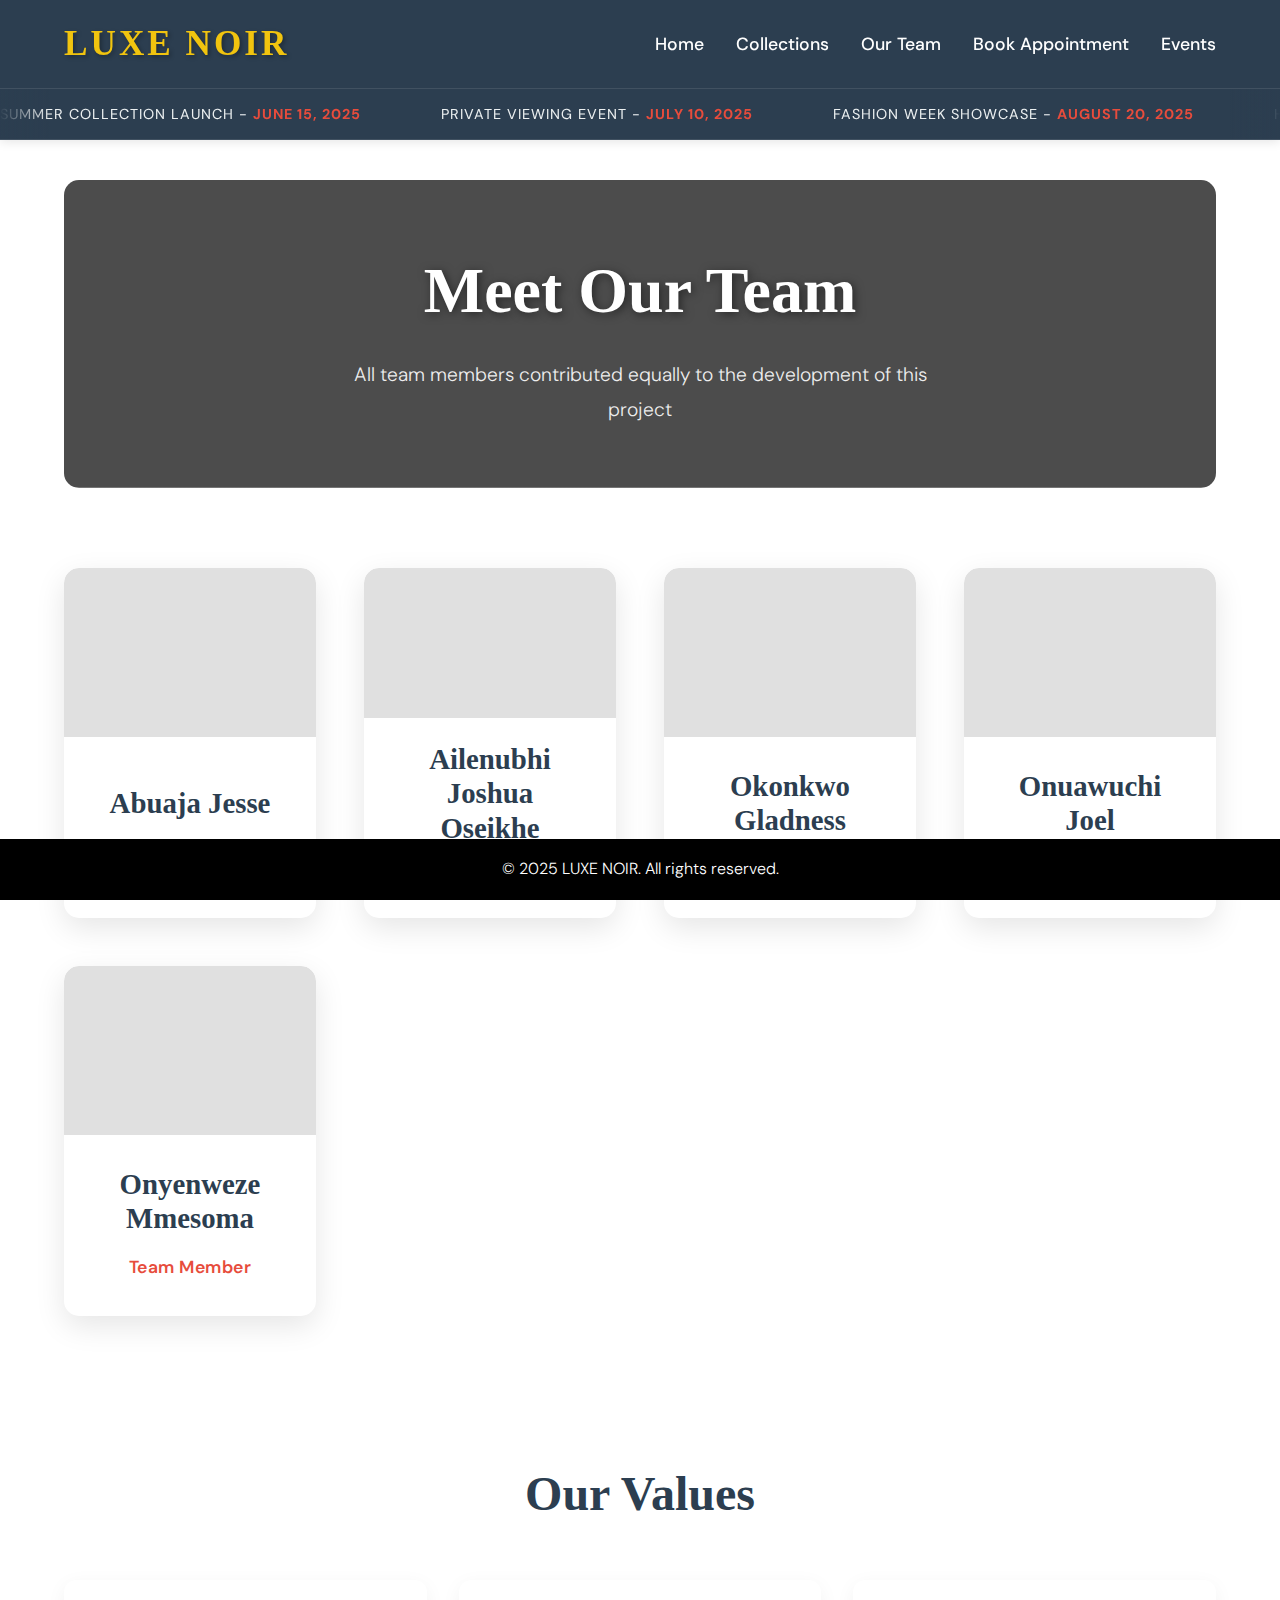
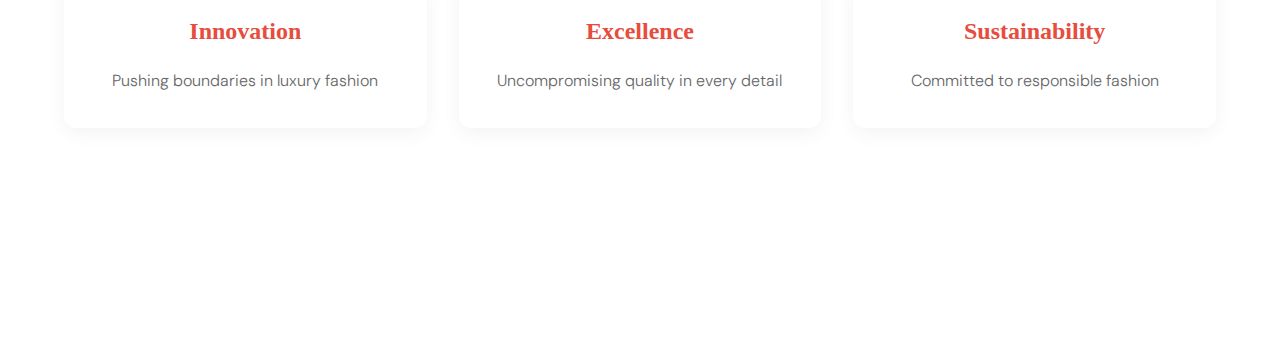
==== pages/trustees.html @ b08c93fd "Chore: Team members name added" ====
<!DOCTYPE html>
<html lang="en">
  <head>
    <meta charset="UTF-8" />
    <meta name="viewport" content="width=device-width, initial-scale=1.0" />
    <title>Our Team - LUXE NOIR</title>
    <link rel="preconnect" href="https://fonts.googleapis.com" />
    <link rel="preconnect" href="https://fonts.gstatic.com" crossorigin />
    <link
      href="https://fonts.googleapis.com/css2?family=DM+Sans:ital,opsz,wght@0,9..40,100..1000;1,9..40,100..1000&family=Playfair:ital,opsz,wght@0,5..1200,300..900;1,5..1200,300..900&display=swap"
      rel="stylesheet"
    />
    <link rel="stylesheet" href="../style.css" />
  </head>
  <body>
    <header>
      <nav>
        <a href="../index.html" class="logo">LUXE NOIR</a>
        <div class="menu-toggle">
          <span></span>
          <span></span>
          <span></span>
        </div>
        <ul class="nav-links">
          <li><a href="../index.html">Home</a></li>
          <li><a href="products.html">Collections</a></li>
          <li><a href="trustees.html">Our Team</a></li>
          <li><a href="appointments.html">Book Appointment</a></li>
          <li><a href="events.html">Events</a></li>
        </ul>
      </nav>
      <div class="ticker">
        <div class="ticker-list">
          <div class="ticker-item">
            Summer Collection Launch - <span>June 15, 2025</span>
          </div>
          <div class="ticker-item">
            Private Viewing Event - <span>July 10, 2025</span>
          </div>
          <div class="ticker-item">
            Fashion Week Showcase - <span>August 20, 2025</span>
          </div>
          <div class="ticker-item">
            Holiday Collection Preview - <span>September 5, 2025</span>
          </div>
          <div class="ticker-item">
            Autumn/Winter Collection - <span>October 1, 2025</span>
          </div>
        </div>
      </div>
    </header>

    <main class="trustees-container">
      <div class="trustees-hero">
        <h1>Meet Our Team</h1>
        <p>
          All team members contributed equally to the development of this
          project
        </p>
      </div>

      <div class="trustees-grid">
        <div class="trustee-card">
          <div class="trustee-image"></div>
          <div class="trustee-info">
            <h3>Abuaja Jesse</h3>
            <p class="title">Team Member</p>
          </div>
        </div>

        <div class="trustee-card">
          <div class="trustee-image"></div>
          <div class="trustee-info">
            <h3>Ailenubhi Joshua Oseikhe</h3>
            <p class="title">Team Member</p>
          </div>
        </div>

        <div class="trustee-card">
          <div class="trustee-image"></div>
          <div class="trustee-info">
            <h3>Okonkwo Gladness</h3>
            <p class="title">Team Member</p>
          </div>
        </div>

        <div class="trustee-card">
          <div class="trustee-image"></div>
          <div class="trustee-info">
            <h3>Onuawuchi Joel</h3>
            <p class="title">Team Member</p>
          </div>
        </div>

        <div class="trustee-card">
          <div class="trustee-image"></div>
          <div class="trustee-info">
            <h3>Onyenweze Mmesoma</h3>
            <p class="title">Team Member</p>
          </div>
        </div>
      </div>

      <div class="values-section">
        <h2>Our Values</h2>
        <div class="values-grid">
          <div class="value-card">
            <h3>Innovation</h3>
            <p>Pushing boundaries in luxury fashion</p>
          </div>
          <div class="value-card">
            <h3>Excellence</h3>
            <p>Uncompromising quality in every detail</p>
          </div>
          <div class="value-card">
            <h3>Sustainability</h3>
            <p>Committed to responsible fashion</p>
          </div>
        </div>
      </div>
    </main>

    <footer>
      <p>&copy; 2025 LUXE NOIR. All rights reserved.</p>
    </footer>

    <script src="../scripts/main.js"></script>
  </body>
</html>
---- style.css ----
/* Reset and Base Styles */
* {
  margin: 0;
  padding: 0;
  box-sizing: border-box;
}

body {
  font-family: "DM Sans", sans-serif;
  line-height: 1.6;
  color: #333;
}

/* Color Variables */
:root {
  --primary: #2c3e50;
  --accent: #e74c3c;
  --gold: #f1c40f;
  --light: #ecf0f1;
  --dark: #2c3e50;
  --gradient: linear-gradient(135deg, #e74c3c, #f1c40f);
}

/* Typography */
h1,
h2,
h3,
.logo {
  font-family: "Playfair Display", serif;
  font-weight: 700;
  font-style: normal;
}

p {
  font-family: "DM Sans", sans-serif;
  font-weight: 300;
  line-height: 1.8;
}

/* Navigation */
header {
  background: var(--primary);
  color: #fff;
  position: fixed;
  width: 100%;
  top: 0;
  z-index: 1000;
  box-shadow: 0 2px 10px rgba(0, 0, 0, 0.1);
}

nav {
  display: flex;
  justify-content: space-between;
  align-items: center;
  padding: 1rem 5%;
}

.logo {
  font-family: "Playfair Display", serif;
  font-size: 2.2rem;
  font-weight: 800;
  letter-spacing: 3px;
  text-transform: uppercase;
  color: var(--gold);
  text-shadow: 2px 2px 4px rgba(0, 0, 0, 0.3);
  text-decoration: none;
}

.nav-links {
  display: flex;
  list-style: none;
}

.nav-links li {
  margin-left: 2rem;
}

.nav-links a {
  font-family: "DM Sans", sans-serif;
  font-weight: 500;
  font-size: 1.1rem;
  color: #fff;
  text-decoration: none;
  transition: color 0.3s;
}

.nav-links a:hover {
  color: var(--accent);
}

/* Better Marquee */
.marquee-container {
  background: var(--dark);
  padding: 12px 0;
  border-top: 1px solid rgba(255, 255, 255, 0.1);
  border-bottom: 1px solid rgba(255, 255, 255, 0.1);
  overflow: hidden;
  width: 100%;
}

.marquee-content {
  display: flex;
  gap: 2rem;
  animation: scroll 40s linear infinite;
  white-space: nowrap;
}

.marquee-item {
  color: var(--light);
  padding: 0 1rem;
  font-size: 0.9rem;
  text-transform: uppercase;
  letter-spacing: 1px;
  flex-shrink: 0;
}

.marquee-item span {
  color: var(--accent);
  font-weight: bold;
}

@keyframes scroll {
  0% {
    transform: translateX(0);
  }
  100% {
    transform: translateX(-50%);
  }
}

/* Pause animation on hover */
.marquee-content:hover {
  animation-play-state: paused;
}

/* Mobile Navigation */
.menu-toggle {
  display: none;
  flex-direction: column;
  cursor: pointer;
  padding: 10px;
}

.menu-toggle span {
  width: 25px;
  height: 2px;
  background: #fff;
  margin: 2px 0;
  transition: 0.4s;
}

/* Hero Section */
.hero {
  height: 100vh;
  background: linear-gradient(rgba(0, 0, 0, 0.5), rgba(0, 0, 0, 0.5)),
    url("../images/hero-bg.jpg");
  background-size: cover;
  background-position: center;
  display: flex;
  align-items: center;
  justify-content: center;
  text-align: center;
  color: #fff;
}

.hero-content {
  padding: 2rem;
}

.hero-content h1 {
  font-size: 5rem;
  font-weight: 800;
  /* font-style: italic; */
  line-height: 1.2;
  text-shadow: 2px 2px 15px rgba(0, 0, 0, 0.6);
  margin-bottom: 1rem;
}

.hero-content p {
  font-size: 1.5rem;
  font-weight: 300;
  margin-bottom: 2rem;
}

.cta-button {
  display: inline-block;
  padding: 1rem 2rem;
  background: var(--gradient);
  color: white;
  text-decoration: none;
  border-radius: 25px;
  transition: transform 0.3s ease;
  font-family: "DM Sans", sans-serif;
  font-weight: 600;
}

.cta-button:hover {
  transform: translateY(-2px);
  box-shadow: 0 5px 15px rgba(0, 0, 0, 0.2);
}

/* Footer */
footer {
  background: #000;
  color: #fff;
  text-align: center;
  padding: 1rem;
  position: fixed;
  bottom: 0;
  width: 100%;
}

/* Updated animations */
@keyframes marquee {
  0% {
    transform: translateX(0);
  }
  100% {
    transform: translateX(-100%);
  }
}

/* Products Page */
.products-container {
  padding: 120px 8% 100px;
  max-width: 1800px;
  margin: 60px auto;
}

.products-hero {
  text-align: center;
  margin-bottom: 60px;
  padding: 80px 20px;
  background: linear-gradient(rgba(0, 0, 0, 0.7), rgba(0, 0, 0, 0.7)),
    url("https://images.pexels.com/photos/1755385/pexels-photo-1755385.jpeg");
  background-size: cover;
  background-position: center;
  color: white;
  border-radius: 15px;
}

.products-hero h1 {
  font-size: 4rem;
  margin-bottom: 1rem;
  text-shadow: 2px 2px 10px rgba(0, 0, 0, 0.5);
}

.products-hero p {
  font-size: 1.2rem;
  max-width: 600px;
  margin: 0 auto;
  opacity: 0.9;
}

.product-grid {
  display: grid;
  grid-template-columns: repeat(3, 1fr);
  gap: 3rem;
  margin: 2rem 0 4rem;
}

.product-card {
  position: relative;
  overflow: hidden;
  border-radius: 12px;
  background: white;
  transition: all 0.3s ease;
  box-shadow: 0 8px 20px rgba(0, 0, 0, 0.1);
  display: flex;
  flex-direction: column;
}

.product-image {
  height: 400px;
  background-size: cover;
  background-position: center;
  transition: transform 0.3s ease;
  position: relative;
}

.product-badge {
  position: absolute;
  top: 20px;
  left: 20px;
  background: var(--accent);
  color: white;
  padding: 0.5rem 1rem;
  border-radius: 25px;
  font-size: 0.9rem;
  font-weight: 600;
}

.product-info {
  background: white;
  color: var(--dark);
  flex-grow: 1;
  display: flex;
  flex-direction: column;
  padding: 2rem;
}

.product-info h3 {
  font-family: "Playfair Display", serif;
  font-weight: 600;
  font-size: 1.8rem;
  margin-bottom: 1rem;
}

.product-info p {
  color: #666;
  margin-bottom: 1rem;
}

.product-footer {
  margin-top: auto;
  display: flex;
  justify-content: flex-start;
  align-items: center;
  padding-top: 1.5rem;
  border-top: 1px solid #eee;
}

.price {
  color: var(--accent);
  font-weight: 600;
  font-size: 1.2rem;
}

.product-btn {
  background: var(--gradient);
  color: white;
  padding: 0.8rem 1.5rem;
  border-radius: 25px;
  text-decoration: none;
  font-weight: 600;
  transition: transform 0.3s ease;
  font-size: 0.9rem;
}

.product-btn:hover {
  transform: translateY(-2px);
  box-shadow: 0 5px 15px rgba(0, 0, 0, 0.2);
}

.collection-cta {
  text-align: center;
  padding: 4rem;
  background: var(--dark);
  color: white;
  border-radius: 15px;
  margin-top: 4rem;
}

.collection-cta h2 {
  font-size: 2.5rem;
  margin-bottom: 1rem;
}

.collection-cta p {
  margin-bottom: 2rem;
  font-size: 1.1rem;
  opacity: 0.9;
}

/* Trustees Page */
.trustees-container {
  padding: 120px 5% 100px;
  margin: 60px auto;
}

.trustees-hero {
  text-align: center;
  margin-bottom: 80px;
  padding: 60px 20px;
  background: linear-gradient(rgba(0, 0, 0, 0.7), rgba(0, 0, 0, 0.7)),
    url("https://images.pexels.com/photos/3184465/pexels-photo-3184465.jpeg");
  background-size: cover;
  background-position: center;
  color: white;
  border-radius: 15px;
}

.trustees-hero h1 {
  font-size: 4rem;
  margin-bottom: 1rem;
  text-shadow: 2px 2px 10px rgba(0, 0, 0, 0.5);
}

.trustees-hero p {
  font-size: 1.2rem;
  max-width: 600px;
  margin: 0 auto;
  opacity: 0.9;
}

.trustees-grid {
  display: grid;
  grid-template-columns: repeat(5, 1fr);
  gap: 3rem;
  margin: 0 auto 80px;
}

.trustee-card {
  background: white;
  border-radius: 15px;
  overflow: hidden;
  box-shadow: 0 10px 30px rgba(0, 0, 0, 0.1);
  transition: transform 0.3s ease, box-shadow 0.3s ease;
  display: flex;
  flex-direction: column;
  height: 350px;
}

.trustee-card:hover {
  transform: translateY(-10px);
  box-shadow: 0 15px 40px rgba(0, 0, 0, 0.2);
}

.trustee-image {
  width: 100%;
  height: 200px;
  overflow: hidden;
  border-radius: 15px 15px 0 0;
  background-color: #e0e0e0;
}

.trustee-info {
  padding: 2rem;
  text-align: center;
  display: flex;
  flex-direction: column;
  justify-content: flex-start;
  flex: 1;
  height: 200px;
}

.trustee-info h3 {
  font-size: 1.8rem;
  margin-bottom: 1rem;
  color: var(--dark);
  line-height: 1.2;
  min-height: 2.4em;
  display: flex;
  align-items: center;
  justify-content: center;
}

.trustee-info .title {
  color: var(--accent);
  font-weight: 600;
  font-size: 1.1rem;
  letter-spacing: 0.5px;
  margin-top: auto;
}

.values-section {
  text-align: center;
  padding: 60px 0;
}

.values-section h2 {
  font-size: 3rem;
  margin-bottom: 3rem;
  color: var(--dark);
}

.values-grid {
  display: grid;
  grid-template-columns: repeat(auto-fit, minmax(250px, 1fr));
  gap: 2rem;
}

.value-card {
  padding: 2rem;
  background: white;
  border-radius: 12px;
  box-shadow: 0 5px 20px rgba(0, 0, 0, 0.05);
  transition: transform 0.3s ease;
}

.value-card:hover {
  transform: translateY(-5px);
}

.value-card h3 {
  color: var(--accent);
  margin-bottom: 1rem;
  font-size: 1.5rem;
}

.value-card p {
  color: #666;
}

@media (max-width: 1600px) {
  .trustees-grid {
    grid-template-columns: repeat(4, 1fr);
  }
}

@media (max-width: 1200px) {
  .trustees-grid {
    grid-template-columns: repeat(3, 1fr);
  }
}

@media (max-width: 992px) {
  .trustees-grid {
    grid-template-columns: repeat(2, 1fr);
  }
}

@media (max-width: 768px) {
  .trustees-hero h1 {
    font-size: 2.8rem;
  }

  .trustees-grid {
    grid-template-columns: 1fr;
    max-width: 400px;
  }

  .trustee-image {
    height: 200px;
  }

  .trustee-info h3 {
    font-size: 1.6rem;
    min-height: 2em;
  }

  .trustee-card {
    height: 300px;
  }
}

/* Appointments Page */
.appointment-container {
  padding: 120px 5% 60px;
  max-width: 1200px;
  margin: 60px auto;
}

.appointment-hero {
  text-align: center;
  margin-bottom: 60px;
  padding: 80px 20px;
  background: linear-gradient(rgba(0, 0, 0, 0.7), rgba(0, 0, 0, 0.7)),
    url("https://images.pexels.com/photos/1755385/pexels-photo-1755385.jpeg");
  background-size: cover;
  background-position: center;
  color: white;
  border-radius: 15px;
}

.appointment-hero h1 {
  font-size: 4rem;
  margin-bottom: 1rem;
  text-shadow: 2px 2px 10px rgba(0, 0, 0, 0.5);
}

.appointment-hero p {
  font-size: 1.2rem;
  opacity: 0.9;
}

.appointment-wrapper {
  background: white;
  border-radius: 15px;
  box-shadow: 0 10px 30px rgba(0, 0, 0, 0.1);
  overflow: hidden;
}

.appointment-form {
  background: #fff;
  padding: 3rem;
  position: relative;
  max-width: 800px;
  margin: 0 auto;
}

.form-header {
  text-align: center;
  margin-bottom: 3rem;
}

.form-header h2 {
  font-size: 2rem;
  margin-bottom: 0.5rem;
  color: var(--dark);
  font-family: "Playfair Display", serif;
}

.form-header p {
  color: #666;
  font-size: 1.1rem;
}

.form-group {
  margin-bottom: 1.5rem;
  position: relative;
}

.form-group label {
  display: block;
  margin-bottom: 0.8rem;
  font-weight: 500;
  color: var(--dark);
  font-size: 0.95rem;
  letter-spacing: 0.5px;
}

.form-group input:not([type="submit"]),
.form-group select,
.form-group textarea {
  width: 100%;
  padding: 1rem 1.2rem;
  border: 2px solid #eee;
  border-radius: 8px;
  font-size: 1rem;
  transition: border-color 0.3s;
  background: #f8f9fa;
  color: var(--dark);
  font-family: "DM Sans", sans-serif;
}

.form-group input:focus,
.form-group select:focus,
.form-group textarea:focus {
  outline: none;
  border-color: var(--accent);
  background: white;
  box-shadow: 0 0 0 4px rgba(231, 76, 60, 0.1);
}

.form-group select {
  appearance: none;
  background-image: url("data:image/svg+xml,%3Csvg xmlns='http://www.w3.org/2000/svg' width='24' height='24' viewBox='0 0 24 24' fill='none' stroke='%232c3e50' stroke-width='2' stroke-linecap='round' stroke-linejoin='round'%3E%3Cpolyline points='6 9 12 15 18 9'%3E%3C/polyline%3E%3C/svg%3E");
  background-repeat: no-repeat;
  background-position: right 1rem center;
  background-size: 1em;
  padding-right: 2.5rem;
}

.form-group textarea {
  min-height: 120px;
  resize: vertical;
}

.form-group input.error,
.form-group select.error {
  border-color: #e74c3c;
  background: #fff8f8;
}

.error-message {
  color: #e74c3c;
  font-size: 0.85rem;
  margin-top: 0.3rem;
  display: block;
  font-weight: 500;
}

.submit-btn {
  background: var(--gradient);
  color: white;
  padding: 1.2rem 2.5rem;
  border: none;
  cursor: pointer;
  width: 100%;
  border-radius: 25px;
  font-weight: 600;
  text-transform: uppercase;
  letter-spacing: 1px;
  transition: all 0.3s ease;
  font-family: "DM Sans", sans-serif;
  font-size: 1rem;
  margin-top: 2rem;
  position: relative;
  overflow: hidden;
}

.submit-btn:hover {
  transform: translateY(-2px);
  box-shadow: 0 7px 20px rgba(231, 76, 60, 0.3);
}

.submit-btn:active {
  transform: translateY(0);
  box-shadow: 0 3px 10px rgba(231, 76, 60, 0.2);
}

.submit-btn::after {
  content: "";
  position: absolute;
  top: 50%;
  left: 50%;
  width: 120%;
  height: 120%;
  background: rgba(255, 255, 255, 0.2);
  transform: translate(-50%, -50%) scale(0);
  border-radius: 50%;
  transition: transform 0.5s;
}

.submit-btn:active::after {
  transform: translate(-50%, -50%) scale(1);
  opacity: 0;
}

/* Modal Styles */
.modal {
  display: none;
  position: fixed;
  top: 0;
  left: 0;
  width: 100%;
  height: 100%;
  background: rgba(0, 0, 0, 0.5);
  justify-content: center;
  align-items: center;
  z-index: 1000;
}

.modal-content {
  background: white;
  padding: 3rem;
  border-radius: 15px;
  text-align: center;
  max-width: 500px;
  width: 90%;
  position: relative;
}

.success-icon {
  width: 80px;
  height: 80px;
  background: var(--accent);
  color: white;
  border-radius: 50%;
  display: flex;
  align-items: center;
  justify-content: center;
  font-size: 2.5rem;
  margin: 0 auto 1.5rem;
}

.modal-content h2 {
  font-size: 2rem;
  margin-bottom: 1rem;
  color: var(--dark);
}

.modal-content p {
  color: #666;
  margin-bottom: 2rem;
}

.close-modal {
  background: var(--dark);
  color: white;
  border: none;
  padding: 1rem 2rem;
  border-radius: 25px;
  cursor: pointer;
  font-weight: 600;
  transition: all 0.3s;
}

.close-modal:hover {
  background: var(--accent);
  transform: translateY(-2px);
}

/* Events Page */
.events-container {
  padding: 120px 5% 60px;
  margin: 60px auto;
  max-width: 1400px;
}

.events-hero {
  text-align: center;
  margin-bottom: 80px;
  padding: 80px 20px;
  background: linear-gradient(rgba(0, 0, 0, 0.7), rgba(0, 0, 0, 0.7)),
    url("https://images.pexels.com/photos/1755383/pexels-photo-1755383.jpeg");
  background-size: cover;
  background-position: center;
  color: white;
  border-radius: 15px;
}

.events-hero h1 {
  font-size: 4rem;
  margin-bottom: 1rem;
  text-shadow: 2px 2px 10px rgba(0, 0, 0, 0.5);
}

.events-hero p {
  font-size: 1.2rem;
  max-width: 600px;
  margin: 0 auto;
  opacity: 0.9;
}

.events-grid {
  display: grid;
  grid-template-columns: repeat(auto-fit, minmax(300px, 1fr));
  gap: 3rem;
  margin-top: 2rem;
  margin-bottom: 3rem;
}

.event-card {
  background: #fff;
  border-radius: 15px;
  overflow: hidden;
  box-shadow: 0 2px 10px rgba(0, 0, 0, 0.1);
  transition: transform 0.3s ease, box-shadow 0.3s ease;
  display: flex;
  flex-direction: column;
  height: 100%;
}

.event-card:hover {
  transform: translateY(-10px);
  box-shadow: 0 15px 40px rgba(0, 0, 0, 0.2);
}

.event-image {
  position: relative;
  height: 280px;
  overflow: hidden;
}

.event-image img {
  width: 100%;
  height: 100%;
  object-fit: cover;
  transition: transform 0.3s ease;
}

.event-card:hover .event-image img {
  transform: scale(1.05);
}

.event-date-badge {
  position: absolute;
  top: 20px;
  right: 20px;
  background: var(--accent);
  color: white;
  padding: 0.5rem 1rem;
  border-radius: 25px;
  font-weight: 600;
  font-size: 0.9rem;
}

.event-info {
  padding: 2rem;
  display: flex;
  flex-direction: column;
  flex-grow: 1;
  justify-content: space-between;
}

.event-info h3 {
  font-size: 1.8rem;
  margin-bottom: 0.75rem;
  color: var(--dark);
  line-height: 1.2;
}

.event-date {
  color: #666;
  margin-bottom: 0.75rem;
  font-weight: 500;
  font-size: 0.95rem;
}

.event-location {
  color: var(--accent);
  font-weight: 500;
  margin-bottom: 1.25rem;
  font-size: 0.95rem;
}

.event-description {
  color: #666;
  margin-bottom: 2rem;
  line-height: 1.6;
  font-size: 0.95rem;
}

.event-button {
  background: var(--gradient);
  color: white;
  padding: 1rem 2rem;
  text-decoration: none;
  display: inline-block;
  border-radius: 25px;
  font-weight: 600;
  text-transform: uppercase;
  letter-spacing: 1px;
  transition: transform 0.3s ease;
  text-align: center;
  font-size: 0.9rem;
  margin-top: auto;
}

.event-button:hover {
  transform: translateY(-2px);
  box-shadow: 0 5px 15px rgba(0, 0, 0, 0.2);
}

/* Timeline Section */
.upcoming-events {
  margin-top: 60px;
  padding-top: 60px;
  border-top: 1px solid #eee;
}

.upcoming-events h2 {
  text-align: center;
  font-size: 3rem;
  margin-bottom: 3rem;
  color: var(--dark);
}

.events-timeline {
  max-width: 800px;
  margin: 0 auto;
}

.timeline-item {
  display: flex;
  gap: 2rem;
  margin-bottom: 2rem;
  padding: 2rem;
  background: white;
  border-radius: 12px;
  box-shadow: 0 5px 20px rgba(0, 0, 0, 0.05);
  transition: transform 0.3s ease;
  align-items: center;
}

.timeline-item:hover {
  transform: translateX(10px);
}

.timeline-date {
  font-size: 1.2rem;
  font-weight: 600;
  color: var(--accent);
  min-width: 100px;
  text-align: center;
}

.timeline-content {
  flex-grow: 1;
  display: flex;
  flex-direction: column;
  gap: 0.5rem;
}

.timeline-content h3 {
  font-size: 1.4rem;
  margin-bottom: 0.5rem;
  color: var(--dark);
}

.timeline-content p {
  color: #666;
  margin-bottom: 1rem;
  font-size: 0.95rem;
}

.timeline-button {
  color: var(--accent);
  text-decoration: none;
  font-weight: 600;
  transition: color 0.3s;
  margin-top: 0.5rem;
  display: inline-block;
}

.timeline-button:hover {
  color: var(--dark);
}

/* Updated Responsive Design */
@media (max-width: 768px) {
  .menu-toggle {
    display: flex;
  }

  .nav-links {
    display: none;
    position: absolute;
    top: 100%;
    left: 0;
    right: 0;
    background: var(--primary);
    flex-direction: column;
    padding: 1rem 0;
    box-shadow: 0 2px 10px rgba(0, 0, 0, 0.1);
  }

  .nav-links.active {
    display: flex;
  }

  .nav-links li {
    margin: 0;
    text-align: center;
  }

  .nav-links a {
    display: block;
    padding: 1rem;
  }

  .menu-toggle span.rotate-45 {
    transform: rotate(45deg) translate(5px, 5px);
  }

  .menu-toggle span.opacity-0 {
    opacity: 0;
  }

  .menu-toggle span.rotate-negative-45 {
    transform: rotate(-45deg) translate(5px, -5px);
  }

  .hero-content h1 {
    font-size: 3.2rem;
  }

  .product-grid,
  .trustees-grid,
  .events-grid {
    grid-template-columns: 1fr;
  }

  .product-card,
  .trustee-card,
  .event-card {
    margin: 0 1rem;
  }

  .appointment-container {
    padding: 120px 1rem 60px;
    margin: 60px auto;
  }

  .marquee-item {
    font-size: 0.8rem;
    animation: scroll 20s linear infinite;
  }

  .events-grid {
    gap: 2rem;
  }

  .event-image {
    height: 250px;
  }

  .event-info {
    padding: 1.5rem;
  }

  .event-info h3 {
    font-size: 1.6rem;
  }

  .timeline-item {
    flex-direction: column;
    text-align: center;
    gap: 1rem;
  }

  .timeline-date {
    min-width: auto;
    margin-bottom: 0.5rem;
  }
}

/* Remove old marquee styles and update ticker styles */
.ticker {
  background: var(--dark);
  padding: 12px 0;
  overflow: hidden;
  border-top: 1px solid rgba(255, 255, 255, 0.1);
  border-bottom: 1px solid rgba(255, 255, 255, 0.1);
  position: relative;
}

.ticker::before,
.ticker::after {
  content: "";
  position: absolute;
  top: 0;
  width: 50px;
  height: 100%;
  z-index: 2;
}

.ticker::before {
  left: 0;
  background: linear-gradient(to right, var(--dark), transparent);
}

.ticker::after {
  right: 0;
  background: linear-gradient(to left, var(--dark), transparent);
}

.ticker-list {
  display: inline-flex;
  gap: 40px;
  animation: none; /* Animation will be added via JavaScript */
  white-space: nowrap;
  will-change: transform;
  transform: translateZ(0);
}

.ticker-item {
  color: var(--light);
  font-size: 0.9rem;
  text-transform: uppercase;
  letter-spacing: 1px;
  padding-right: 40px;
  transition: color 0.3s ease;
  font-family: "DM Sans", sans-serif;
}

.ticker-item span {
  color: var(--accent);
  font-weight: bold;
  transition: color 0.3s ease;
}

.ticker-item:hover {
  color: var(--gold);
}

.ticker-item:hover span {
  color: #fff;
}

@keyframes ticker {
  0% {
    transform: translateX(0);
  }
  100% {
    transform: translateX(-50%);
  }
}

/* Pause on hover */
.ticker:hover .ticker-list {
  animation-play-state: paused;
  cursor: pointer;
}

/* Mobile responsiveness */
@media (max-width: 768px) {
  .ticker-item {
    font-size: 0.8rem;
  }

  .ticker-list {
    animation-duration: 35s;
  }

  .ticker::before,
  .ticker::after {
    width: 30px;
  }
}

/* Carousel Styles */
.carousel {
  position: relative;
  width: 100%;
  height: 100vh;
  overflow: hidden;
}

.carousel-inner {
  height: 100%;
  width: 100%;
}

.carousel-slide {
  position: absolute;
  top: 0;
  left: 0;
  width: 100%;
  height: 100%;
  opacity: 0;
  transition: opacity 0.5s ease-in-out;
}

.carousel-slide.active {
  opacity: 1;
}

.carousel-slide img {
  width: 100%;
  height: 100%;
  object-fit: cover;
}

.carousel-content {
  position: absolute;
  top: 50%;
  left: 50%;
  transform: translate(-50%, -50%);
  text-align: center;
  color: white;
  z-index: 1;
  background: rgba(0, 0, 0, 0.5);
  padding: 3rem;
  border-radius: 8px;
  backdrop-filter: blur(5px);
  width: 90%;
  max-width: 800px;
  border: 1px solid rgba(255, 255, 255, 0.1);
}

.carousel-content h1 {
  font-size: 4.5rem;
  /* font-style: italic; */
  font-weight: 700;
  letter-spacing: 2px;
  margin-bottom: 1rem;
  text-shadow: 2px 4px 15px rgba(0, 0, 0, 0.7);
}

.carousel-content p {
  font-size: 1.5rem;
  font-family: "DM Sans", sans-serif;
  font-weight: 300;
  margin-bottom: 2rem;
  text-shadow: 1px 2px 10px rgba(0, 0, 0, 0.6);
  letter-spacing: 0.5px;
}

.carousel-btn {
  position: absolute;
  top: 50%;
  width: 60px;
  height: 60px;
  transform: translateY(-50%);
  background: rgba(0, 0, 0, 0.5);
  color: white;
  border: none;
  cursor: pointer;
  font-size: 1.5rem;
  transition: background 0.3s;
  border-radius: 100%;
  font-family: "Playfair Display", serif;
  display: flex;
  justify-content: center;
  align-items: center;
}

.carousel-btn:hover {
  background: rgba(0, 0, 0, 0.8);
}

.carousel-btn.prev {
  left: 1rem;
}

.carousel-btn.next {
  right: 1rem;
}

@media (max-width: 768px) {
  .carousel-btn {
    width: 45px;
    height: 45px;
    font-size: 1.2rem;
    background: rgba(0, 0, 0, 0.7);
    backdrop-filter: blur(4px);
  }

  .carousel-btn.prev {
    left: 0.5rem;
  }

  .carousel-btn.next {
    right: 0.5rem;
  }
}

@media (max-width: 480px) {
  .carousel-btn {
    bottom: 1rem;
    top: auto;
    transform: none;
  }

  .carousel-btn.prev {
    left: 30%;
  }

  .carousel-btn.next {
    right: 30%;
  }
}

/* Featured Collections */
.featured-collections {
  padding: 5rem 5%;
  background: var(--light);
  font-family: "Playfair Display", serif;
}

.featured-collections h2 {
  /* font-style: italic; */
  font-size: 4rem;
  margin-bottom: 4rem;
  position: relative;
  font-family: "Playfair Display", serif;
}

.featured-collections h2::after {
  content: "";
  position: absolute;
  bottom: -20px;
  left: 50%;
  transform: translateX(-50%);
  width: 100px;
  height: 2px;
  background: var(--accent);
}

.collection-grid {
  display: grid;
  grid-template-columns: repeat(auto-fit, minmax(300px, 1fr));
  gap: 2rem;
}

.collection-card {
  position: relative;
  overflow: hidden;
  border-radius: 8px;
  box-shadow: 0 5px 15px rgba(0, 0, 0, 0.1);
  transition: transform 0.3s;
}

.collection-card:hover {
  transform: translateY(-10px);
}

.collection-card img {
  width: 100%;
  height: 400px;
  object-fit: cover;
  transition: transform 0.3s;
}

.collection-card:hover img {
  transform: scale(1.05);
}

.collection-info {
  position: absolute;
  bottom: 0;
  left: 0;
  right: 0;
  padding: 1.5rem;
  background: linear-gradient(transparent, rgba(0, 0, 0, 0.8));
  color: white;
}

.collection-info h3 {
  font-size: 2rem;
  margin-bottom: 0.5rem;
  text-shadow: 2px 2px 4px rgba(0, 0, 0, 0.4);
}

.collection-info p {
  font-size: 1.1rem;
  text-shadow: 1px 1px 3px rgba(0, 0, 0, 0.4);
}

/* About Section */
.about-section {
  padding: 5rem 5%;
  background: var(--dark);
  color: white;
}

.about-content {
  max-width: 800px;
  margin: 0 auto;
  text-align: center;
}

.about-content h2 {
  font-size: 4rem;
  font-style: italic;
  font-weight: 700;
  margin-bottom: 2rem;
  position: relative;
}

.about-content h2::after {
  content: "";
  position: absolute;
  bottom: -10px;
  left: 0;
  right: 0;
  height: 2px;
  background: var(--accent);
}

.about-content p {
  font-size: 1.1rem;
  font-weight: 300;
  line-height: 1.8;
  margin-bottom: 2rem;
}

.secondary-button {
  display: inline-block;
  padding: 1rem 2rem;
  background: transparent;
  color: white;
  border: 2px solid white;
  border-radius: 25px;
  text-decoration: none;
  transition: all 0.3s;
  font-family: "DM Sans", sans-serif;
  font-weight: 500;
  letter-spacing: 1px;
}

.secondary-button:hover {
  background: white;
  color: var(--dark);
}

/* Mobile responsiveness updates */
@media (max-width: 768px) {
  .carousel-content h1 {
    font-size: 3rem;
    padding: 2rem;
  }

  .carousel-content p {
    font-size: 1.2rem;
  }

  .featured-collections h2 {
    font-size: 3rem;
  }

  .collection-info h3 {
    font-size: 1.6rem;
  }

  .hero-content h1 {
    font-size: 3.2rem;
  }

  .about-content h2 {
    font-size: 3rem;
  }

  .logo {
    font-size: 1.6rem;
  }
}

@media (max-width: 1400px) {
  .product-grid {
    grid-template-columns: repeat(2, 1fr);
  }
}

@media (max-width: 768px) {
  .product-grid {
    grid-template-columns: 1fr;
  }
}
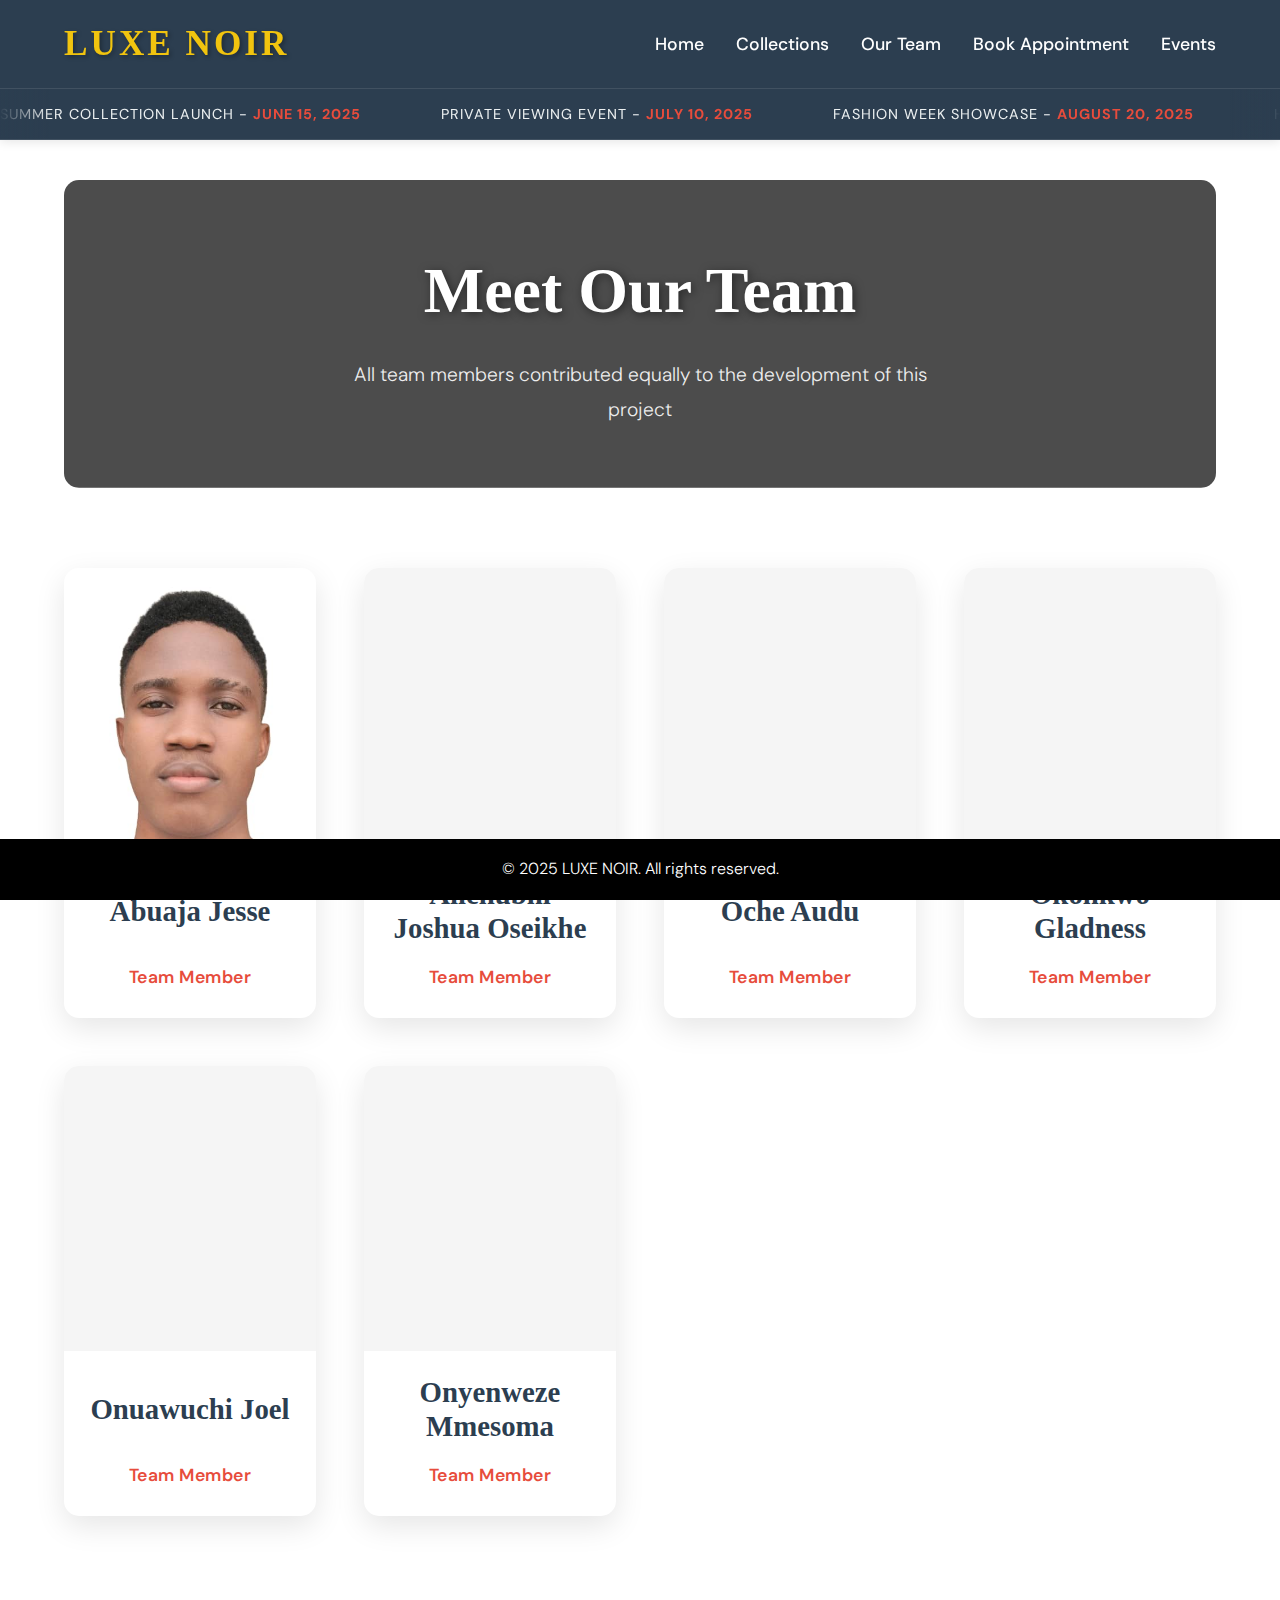
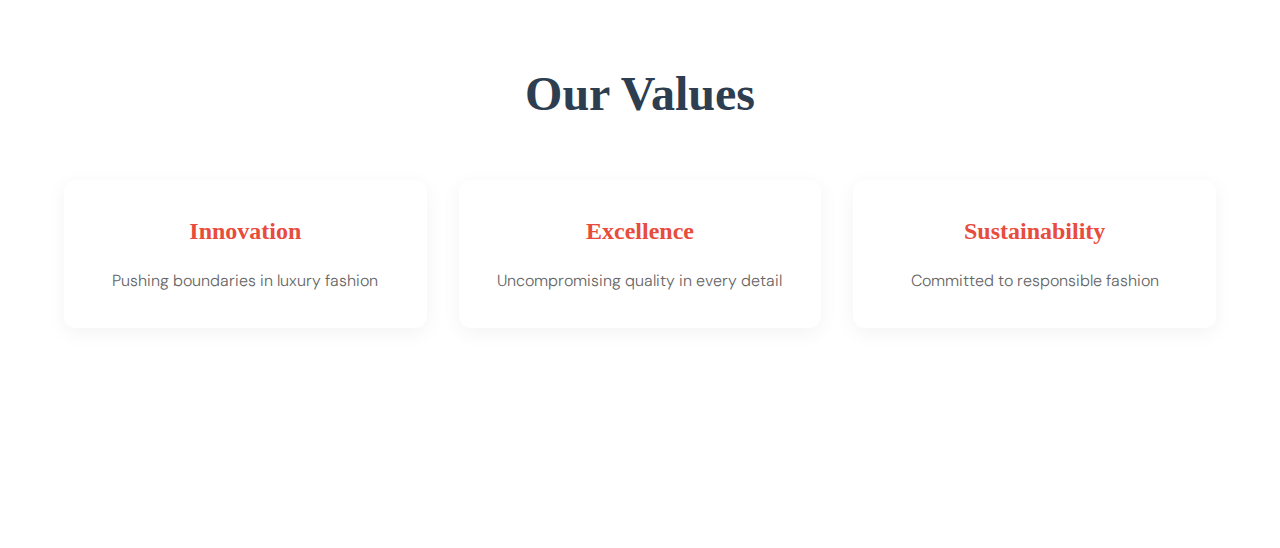
==== commit 6c7c9861: "Update: Team members list updated" ====
--- a/pages/trustees.html
+++ b/pages/trustees.html
@@ -61,7 +61,13 @@
 
       <div class="trustees-grid">
         <div class="trustee-card">
-          <div class="trustee-image"></div>
+          <div class="trustee-image">
+            <img
+              src="/assets/team/jesse.jpeg"
+              alt="Abuaja Jesse - Team Member"
+              class="team-member-image"
+            />
+          </div>
           <div class="trustee-info">
             <h3>Abuaja Jesse</h3>
             <p class="title">Team Member</p>
@@ -72,6 +78,14 @@
           <div class="trustee-image"></div>
           <div class="trustee-info">
             <h3>Ailenubhi Joshua Oseikhe</h3>
+            <p class="title">Team Member</p>
+          </div>
+        </div>
+
+        <div class="trustee-card">
+          <div class="trustee-image"></div>
+          <div class="trustee-info">
+            <h3>Oche Audu</h3>
             <p class="title">Team Member</p>
           </div>
         </div>
--- a/style.css
+++ b/style.css
@@ -408,7 +408,7 @@
   transition: transform 0.3s ease, box-shadow 0.3s ease;
   display: flex;
   flex-direction: column;
-  height: 350px;
+  height: 450px;
 }
 
 .trustee-card:hover {
@@ -416,22 +416,26 @@
   box-shadow: 0 15px 40px rgba(0, 0, 0, 0.2);
 }
 
+.team-member-image {
+  width: 100%;
+  height: 100%;
+  object-fit: cover;
+}
+
 .trustee-image {
   width: 100%;
-  height: 200px;
+  height: 400px;
   overflow: hidden;
-  border-radius: 15px 15px 0 0;
-  background-color: #e0e0e0;
+  background-color: #f5f5f5;
 }
 
 .trustee-info {
-  padding: 2rem;
+  padding: 1.5rem;
   text-align: center;
   display: flex;
   flex-direction: column;
   justify-content: flex-start;
   flex: 1;
-  height: 200px;
 }
 
 .trustee-info h3 {
@@ -521,7 +525,7 @@
   }
 
   .trustee-image {
-    height: 200px;
+    height: 350px;
   }
 
   .trustee-info h3 {
@@ -530,7 +534,7 @@
   }
 
   .trustee-card {
-    height: 300px;
+    height: 400px;
   }
 }
 
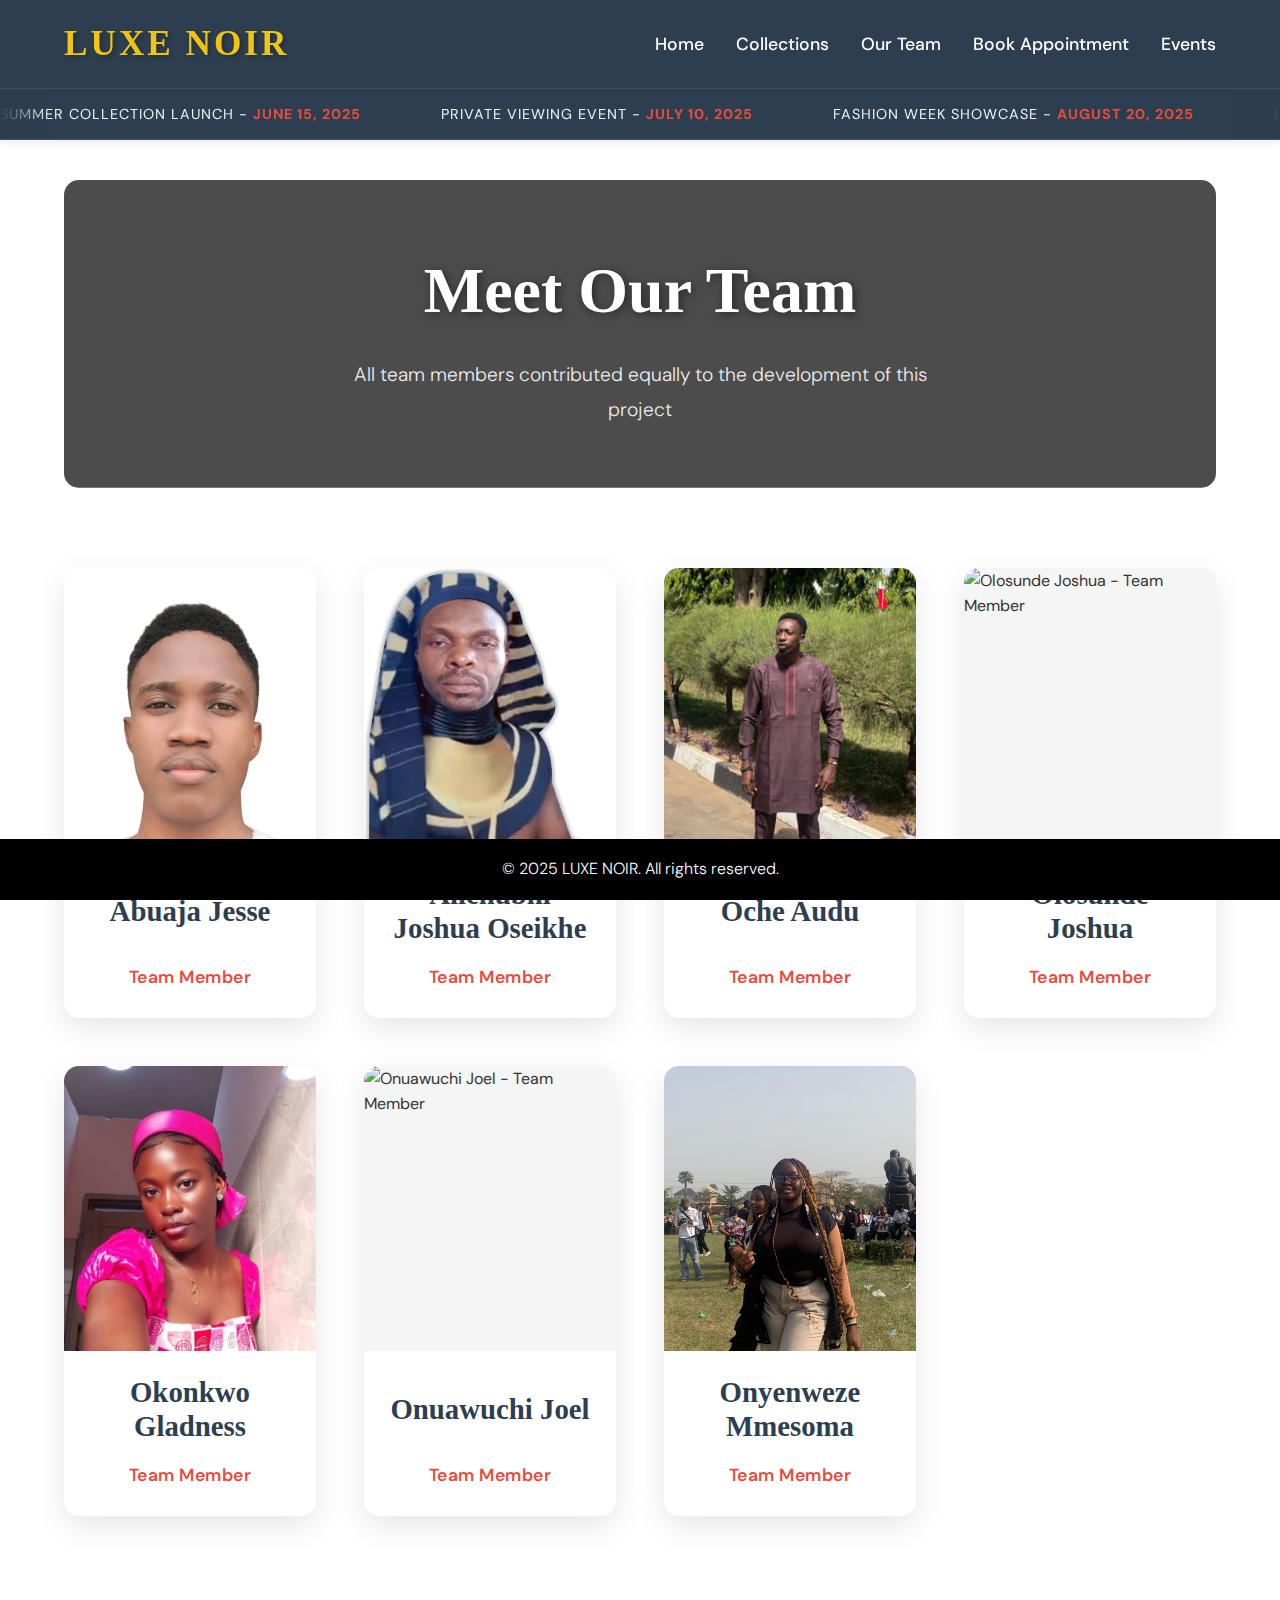
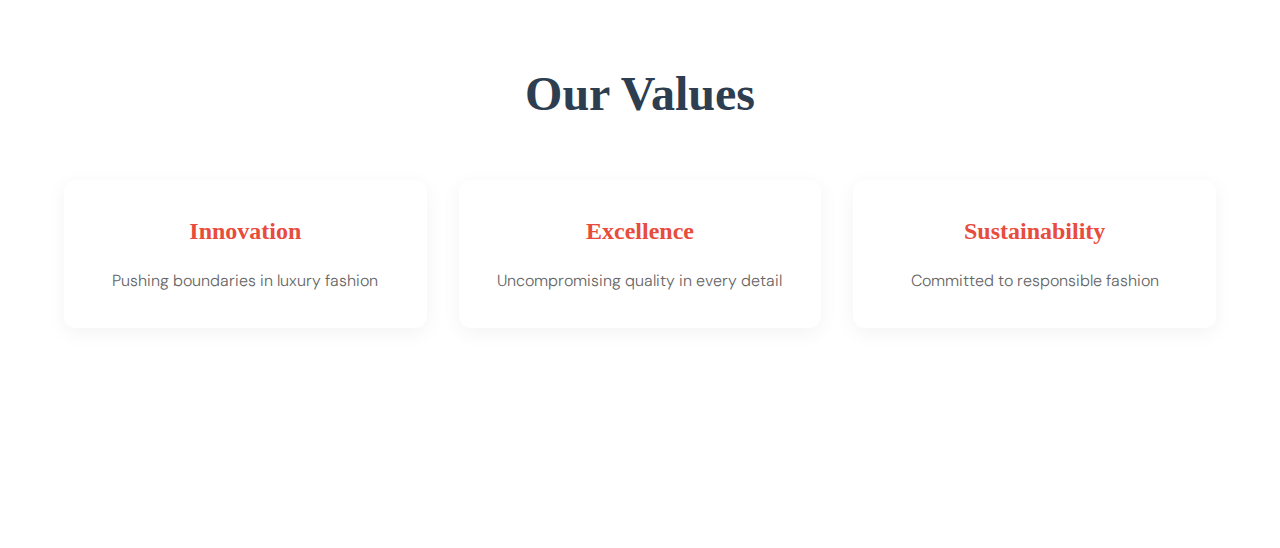
==== commit e6b0c108: "Update: Team members images uploaded" ====
--- a/pages/trustees.html
+++ b/pages/trustees.html
@@ -61,11 +61,12 @@
 
       <div class="trustees-grid">
         <div class="trustee-card">
-          <div class="trustee-image">
+          <div class="trustee-image" style="background-color: white">
             <img
               src="/assets/team/jesse.jpeg"
               alt="Abuaja Jesse - Team Member"
               class="team-member-image"
+              style="transition: transform 0.3s ease; object-fit: contain"
             />
           </div>
           <div class="trustee-info">
@@ -75,7 +76,19 @@
         </div>
 
         <div class="trustee-card">
-          <div class="trustee-image"></div>
+          <div class="trustee-image">
+            <img
+              src="/assets/team/Jay.jpeg"
+              alt="Ailenubhi Joshua Oseikhe - Team Member"
+              class="team-member-image"
+              style="
+                transform: translateY(0);
+                transition: transform 0.3s ease;
+                object-position: right top;
+                object-fit: cover;
+              "
+            />
+          </div>
           <div class="trustee-info">
             <h3>Ailenubhi Joshua Oseikhe</h3>
             <p class="title">Team Member</p>
@@ -83,7 +96,19 @@
         </div>
 
         <div class="trustee-card">
-          <div class="trustee-image"></div>
+          <div class="trustee-image">
+            <img
+              src="/assets/team/Oche.jpeg"
+              alt="Oche Audu - Team Member"
+              class="team-member-image"
+              style="
+                transform: translateY(0);
+                transition: transform 0.3s ease;
+                object-position: 50% 30%;
+                object-fit: cover;
+              "
+            />
+          </div>
           <div class="trustee-info">
             <h3>Oche Audu</h3>
             <p class="title">Team Member</p>
@@ -91,7 +116,38 @@
         </div>
 
         <div class="trustee-card">
-          <div class="trustee-image"></div>
+          <div class="trustee-image">
+            <img
+              src="https://media.licdn.com/dms/image/v2/C5603AQFdb9JAKoSAJA/profile-displayphoto-shrink_800_800/profile-displayphoto-shrink_800_800/0/1655243159935?e=1748476800&v=beta&t=XwoGjjRUJs6hnz3gWVvHbnotvd7E15NfQyjJykm7M5A"
+              alt="Olosunde Joshua - Team Member"
+              class="team-member-image"
+              style="
+                transform: translateY(0);
+                transition: transform 0.3s ease;
+                object-position: 50% 30%;
+                object-fit: cover;
+              "
+            />
+          </div>
+          <div class="trustee-info">
+            <h3>Olosunde Joshua</h3>
+            <p class="title">Team Member</p>
+          </div>
+        </div>
+
+        <div class="trustee-card">
+          <div class="trustee-image">
+            <img
+              src="/assets/team/Gladness.jpeg"
+              alt="Okonkwo Gladness - Team Member"
+              class="team-member-image"
+              style="
+                transition: transform 0.3s ease;
+                object-position: 50% 45%;
+                object-fit: cover;
+              "
+            />
+          </div>
           <div class="trustee-info">
             <h3>Okonkwo Gladness</h3>
             <p class="title">Team Member</p>
@@ -99,7 +155,19 @@
         </div>
 
         <div class="trustee-card">
-          <div class="trustee-image"></div>
+          <div class="trustee-image">
+            <img
+              src="https://scontent.fenu1-1.fna.fbcdn.net/v/t39.30808-6/317254691_5705364512891538_6876052008169904401_n.jpg?_nc_cat=108&ccb=1-7&_nc_sid=6ee11a&_nc_eui2=AeGKzJyVtjdfwxxcCoF7zvdboDBgOwSDmumgMGA7BIOa6bzlD-hDqT1aktwC7r5W3Zc5yk-1h1wLULOxxfO0fw5X&_nc_ohc=tT_ZGmV2zdgQ7kNvgG0vJTq&_nc_oc=Adk7LQ59jNGOwcOcGl5y6fMna9bHSKLVgQYTnKN27pq-uUTWSuvyvpcpDa55M5zUfsQ&_nc_zt=23&_nc_ht=scontent.fenu1-1.fna&_nc_gid=8n0_zWvgjbYuzQ7DKovw4g&oh=00_AYE-bAKrjSFK2GfwboWkoKsG5iLCq1GVv7NBNk8Rk097Jg&oe=67EC42D8"
+              alt="Onuawuchi Joel - Team Member"
+              class="team-member-image"
+              style="
+                transform: translateY(0);
+                transition: transform 0.3s ease;
+                object-position: 50% 30%;
+                object-fit: cover;
+              "
+            />
+          </div>
           <div class="trustee-info">
             <h3>Onuawuchi Joel</h3>
             <p class="title">Team Member</p>
@@ -107,7 +175,19 @@
         </div>
 
         <div class="trustee-card">
-          <div class="trustee-image"></div>
+          <div class="trustee-image">
+            <img
+              src="/assets/team/Mimie.jpeg"
+              alt="Onyenweze Mmesoma - Team Member"
+              class="team-member-image"
+              style="
+                transform: scale(2);
+                transition: transform 0.3s ease;
+                object-position: 50% 70%;
+                object-fit: cover;
+              "
+            />
+          </div>
           <div class="trustee-info">
             <h3>Onyenweze Mmesoma</h3>
             <p class="title">Team Member</p>
